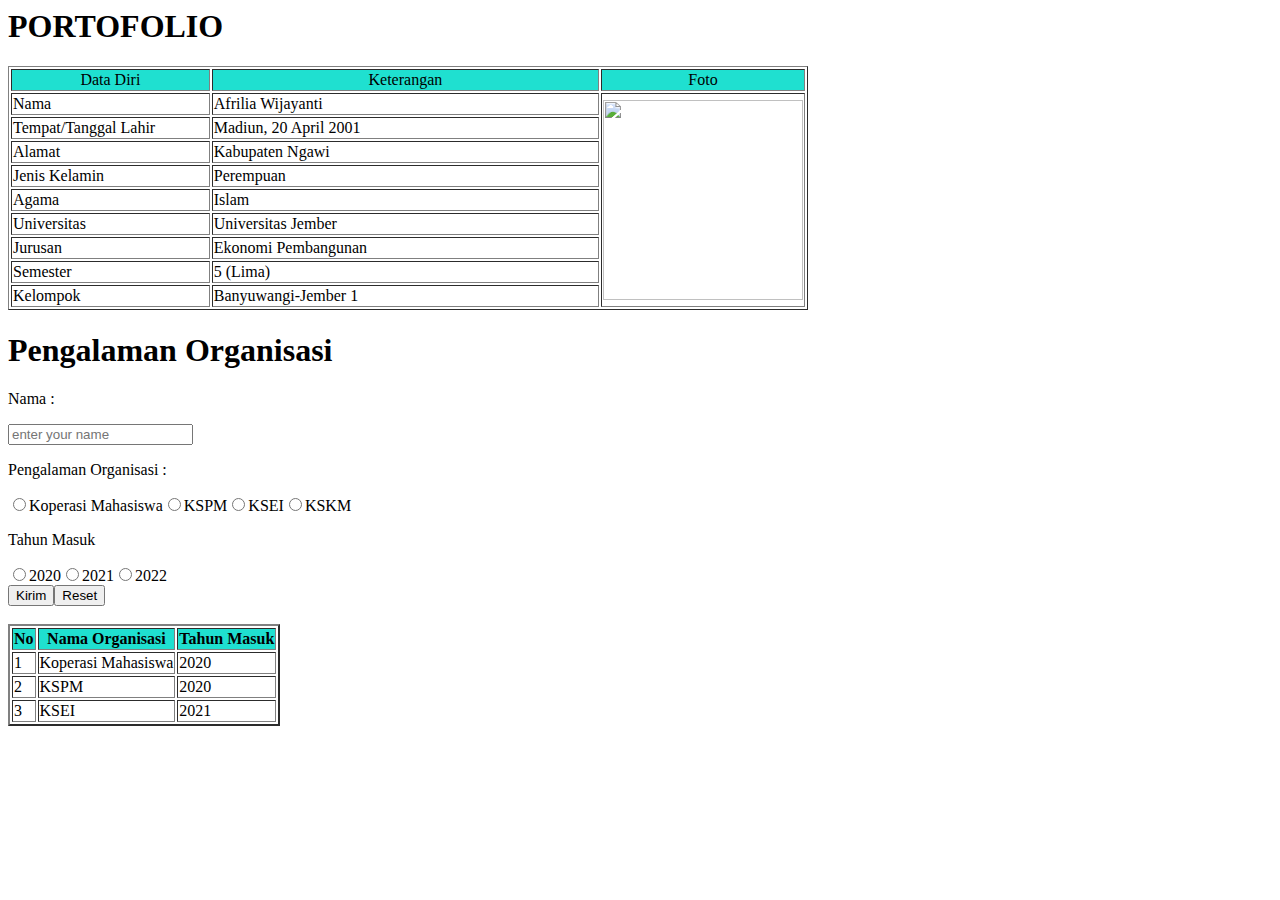
==== portofolio.html @ 44c1bf77 "add placeholder" ====
<html>
    <body>
        <h1>PORTOFOLIO</h1>
    <table border="1" cellsepacing="0" cellsepacing="5" width="800">
        <tr align="center" bgcolor="#1feSdS">
            <td width="200">Data Diri</td>
            <td width="400">Keterangan</td>
            <td width="200">Foto</td>
        </tr>
        <tr>
            <td>Nama</td>
            <td>Afrilia Wijayanti</td>
            <td rowspan="9"><img src="afrilia.jpg" width="200"></td>
        </tr>
        <tr>
            <td>Tempat/Tanggal Lahir</td>
            <td>Madiun, 20 April 2001</td>
        </tr>
        <tr>
            <td>Alamat</td>
            <td>Kabupaten Ngawi</td>
        </tr>
        <tr>
            <td>Jenis Kelamin</td>
            <td>Perempuan</td>
        </tr>
        <tr>
            <td>Agama</td>
            <td>Islam</td>
        </tr>
        <tr>
            <td>Universitas</td>
            <td>Universitas Jember</td>
        </tr>
        <tr>
            <td>Jurusan</td>
            <td>Ekonomi Pembangunan</td>
        </tr>
        <tr>
            <td>Semester</td>
            <td>5 (Lima)</td>
        </tr>
        <tr>
            <td>Kelompok</td>
            <td>Banyuwangi-Jember 1</td>
        </tr>
    </table>
    <!--Judul-->
    <h1>Pengalaman Organisasi</h1>
    <table>

    <form>
        <p>Nama :</p>
        <input type="text" name="nama" placeholder="enter your name">
        <p>Pengalaman Organisasi :</p>
        <input type="radio" name="Pengalaman organisasi" id="Koperasi Mahasiswa">
        <label for="Koperasi Mahasiswa">Koperasi Mahasiswa</label>
        <input type="radio" name="Pengalaman organisasi" id="KSPM">
        <label for="KSPM">KSPM</label>
        <input type="radio" name="Pengalaman Organisasi" id="KSEI">
        <label for="KSEI">KSEI</label>
        <input type="radio" name="Pengalaman organisasi" id="KSKM">
        <label for="KSKM">KSKM</label>
        <p>Tahun Masuk</p>
        <input type="radio" name="tahun masuk" id="2020">
        <label for="2020">2020</label>
        <input type="radio" name="tahun masuk" id="2021">
        <label for="2021">2021</label>
        <input type="radio" name="tahun masuk" id="2022">
        <label for="2022">2022</label>
        <div></div>
        <input type="submit" value="Kirim">
        <input type="reset" value="Reset">
        <div></div>
    </form>

    <br>
     <!--
        no,nama organisasi, tahun
     -->
    <table border="2">
        <tr align="center" bgcolor="#1feSdS">
            <th>No</th>
            <th>Nama Organisasi</th>
            <th>Tahun Masuk</th>
        </tr>
        <tr>
            <td>1</td>
            <td>Koperasi Mahasiswa</td>
            <td>2020</td>
        </tr>
        <tr>
            <td>2</td>
            <td>KSPM</td>
            <td>2020</td>
        </tr>
        <tr>
            <td>3</td>
            <td>KSEI</td>
            <td>2021</td>
        </tr>
    </table>
</html>
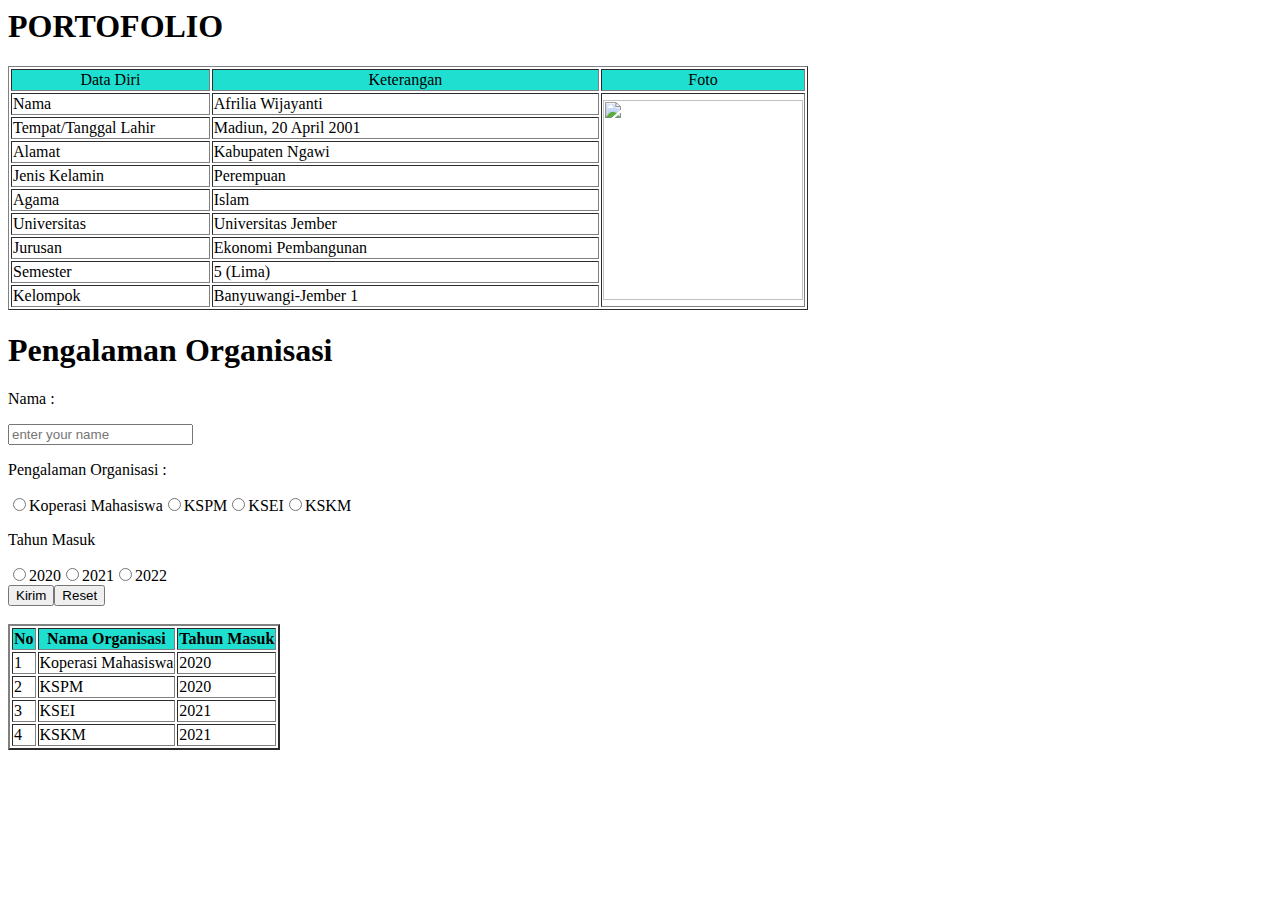
==== commit 3a1607ac: "portofolio" ====
--- a/portofolio.html
+++ b/portofolio.html
@@ -62,11 +62,11 @@
         <input type="radio" name="Pengalaman organisasi" id="KSKM">
         <label for="KSKM">KSKM</label>
         <p>Tahun Masuk</p>
-        <input type="radio" name="tahun masuk" id="2020">
+        <input type="radio" name="Tahun masuk" id="2020">
         <label for="2020">2020</label>
-        <input type="radio" name="tahun masuk" id="2021">
+        <input type="radio" name="Tahun masuk" id="2021">
         <label for="2021">2021</label>
-        <input type="radio" name="tahun masuk" id="2022">
+        <input type="radio" name="Tahun masuk" id="2022">
         <label for="2022">2022</label>
         <div></div>
         <input type="submit" value="Kirim">
@@ -99,5 +99,10 @@
             <td>KSEI</td>
             <td>2021</td>
         </tr>
+        <tr>
+            <td>4</td>
+            <td>KSKM</td>
+            <td>2021</td>
+        </tr>
     </table>
 </html>
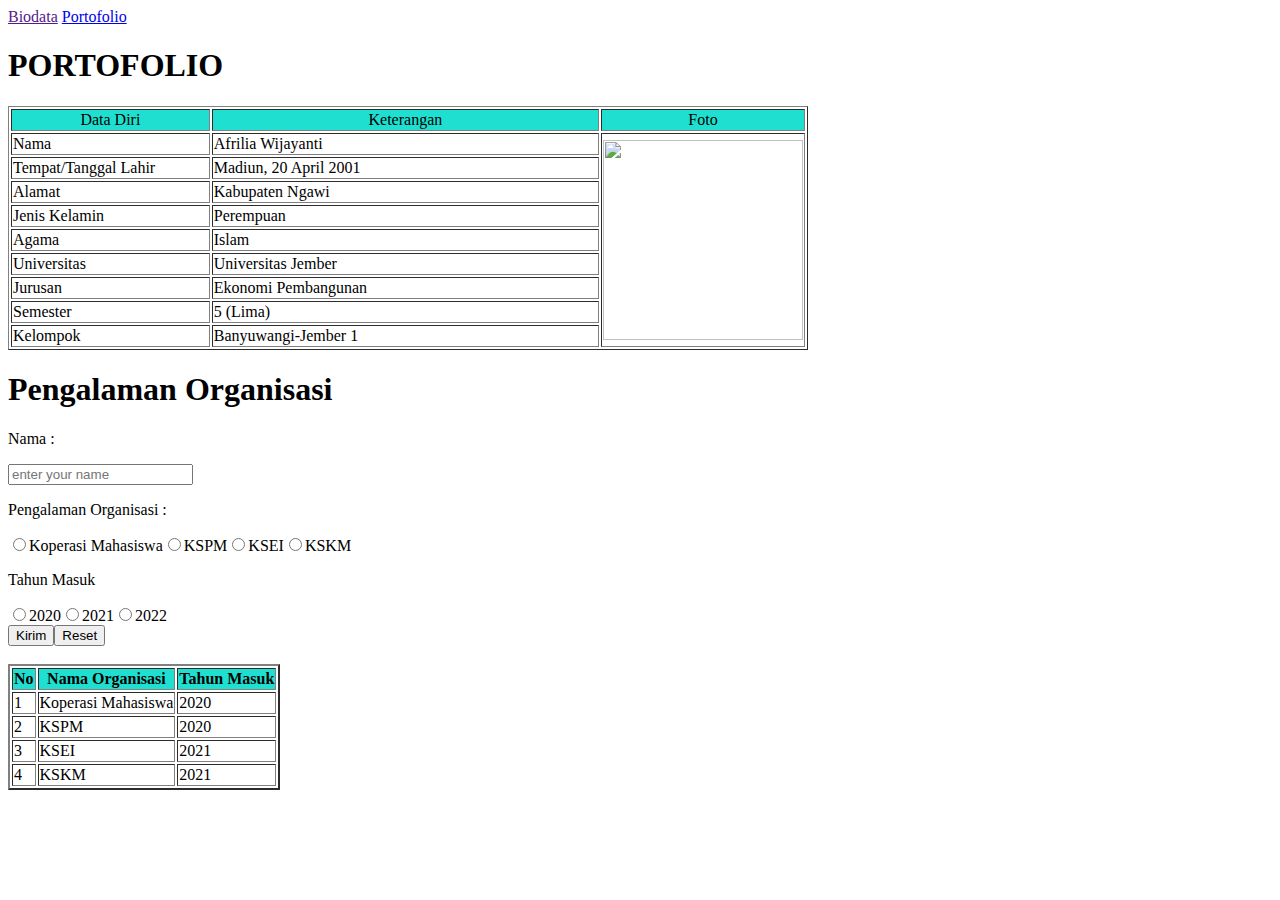
==== commit 4046dea9: "update menu" ====
--- a/portofolio.html
+++ b/portofolio.html
@@ -1,5 +1,7 @@
 <html>
     <body>
+        <a href="">Biodata</a>
+        <a href="portofolio.html">Portofolio</a>
         <h1>PORTOFOLIO</h1>
     <table border="1" cellsepacing="0" cellsepacing="5" width="800">
         <tr align="center" bgcolor="#1feSdS">
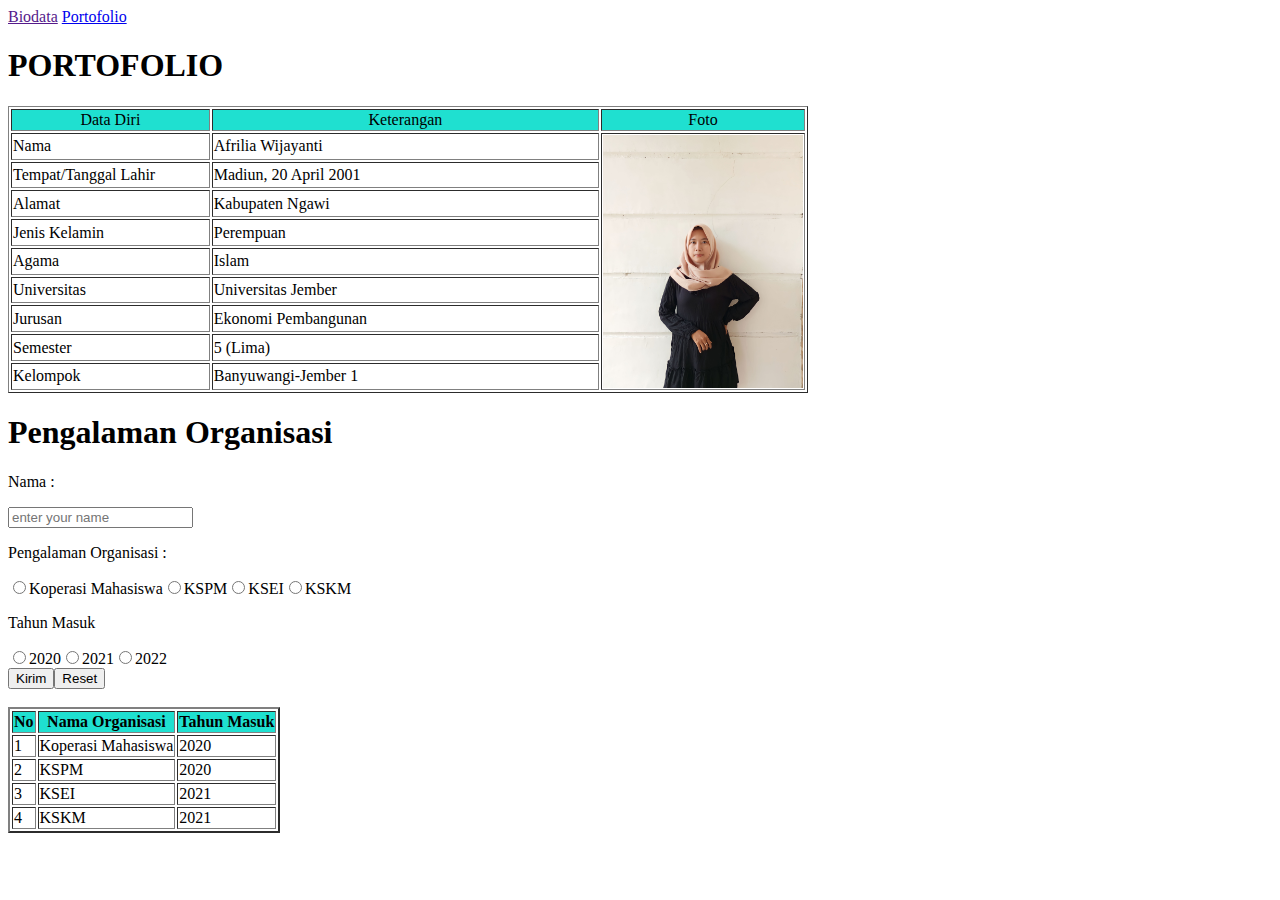
==== commit 8cb0b7f7: "update foto" ====
--- a/portofolio.html
+++ b/portofolio.html
@@ -12,7 +12,7 @@
         <tr>
             <td>Nama</td>
             <td>Afrilia Wijayanti</td>
-            <td rowspan="9"><img src="afrilia.jpg" width="200"></td>
+            <td rowspan="9"><img src="afi.jpg" width="200"></td>
         </tr>
         <tr>
             <td>Tempat/Tanggal Lahir</td>
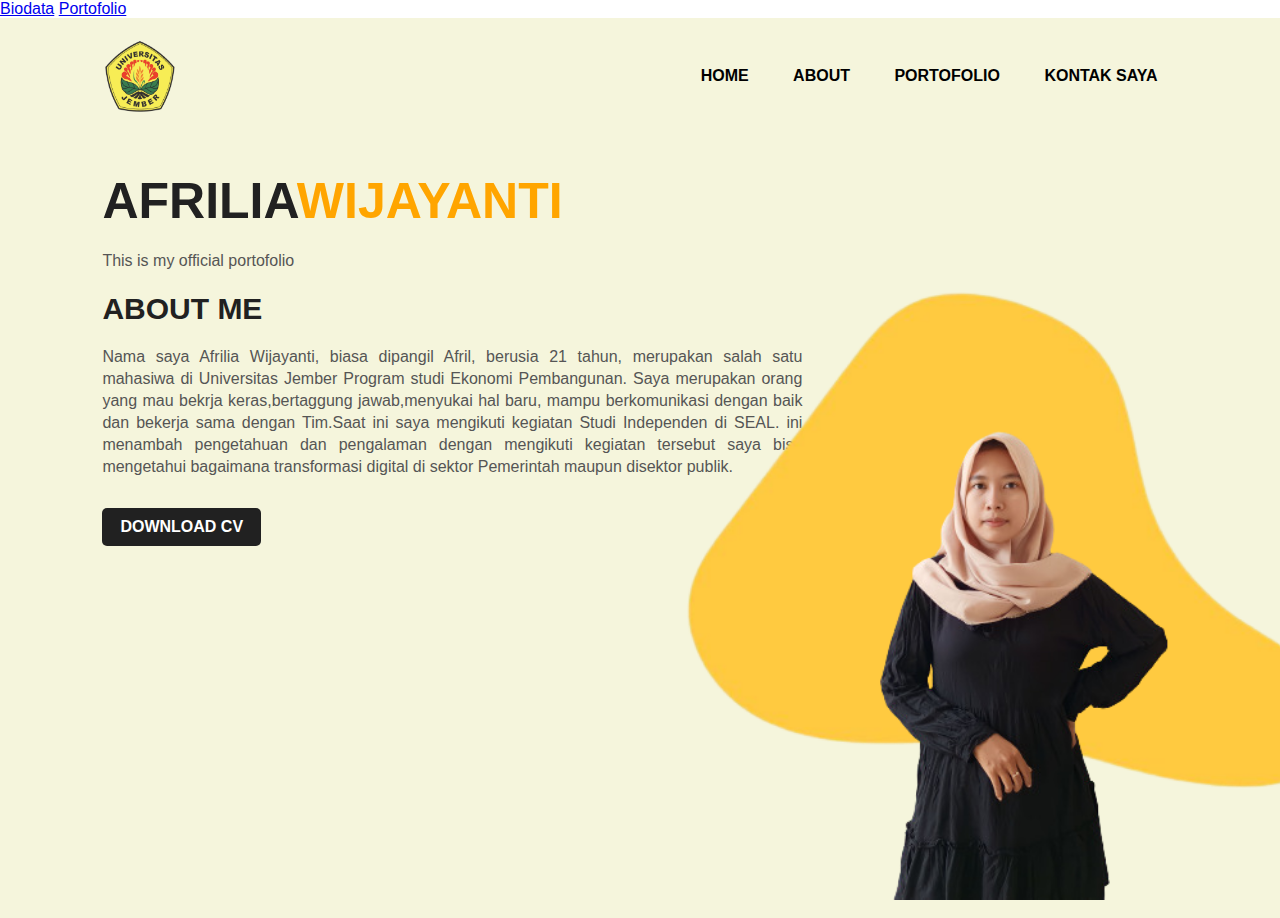
==== commit 773b2805: "update" ====
--- a/portofolio.html
+++ b/portofolio.html
@@ -1,110 +1,44 @@
-<html>
-    <body>
-        <a href="">Biodata</a>
-        <a href="portofolio.html">Portofolio</a>
-        <h1>PORTOFOLIO</h1>
-    <table border="1" cellsepacing="0" cellsepacing="5" width="800">
-        <tr align="center" bgcolor="#1feSdS">
-            <td width="200">Data Diri</td>
-            <td width="400">Keterangan</td>
-            <td width="200">Foto</td>
-        </tr>
-        <tr>
-            <td>Nama</td>
-            <td>Afrilia Wijayanti</td>
-            <td rowspan="9"><img src="afi.jpg" width="200"></td>
-        </tr>
-        <tr>
-            <td>Tempat/Tanggal Lahir</td>
-            <td>Madiun, 20 April 2001</td>
-        </tr>
-        <tr>
-            <td>Alamat</td>
-            <td>Kabupaten Ngawi</td>
-        </tr>
-        <tr>
-            <td>Jenis Kelamin</td>
-            <td>Perempuan</td>
-        </tr>
-        <tr>
-            <td>Agama</td>
-            <td>Islam</td>
-        </tr>
-        <tr>
-            <td>Universitas</td>
-            <td>Universitas Jember</td>
-        </tr>
-        <tr>
-            <td>Jurusan</td>
-            <td>Ekonomi Pembangunan</td>
-        </tr>
-        <tr>
-            <td>Semester</td>
-            <td>5 (Lima)</td>
-        </tr>
-        <tr>
-            <td>Kelompok</td>
-            <td>Banyuwangi-Jember 1</td>
-        </tr>
-    </table>
-    <!--Judul-->
-    <h1>Pengalaman Organisasi</h1>
-    <table>
-
-    <form>
-        <p>Nama :</p>
-        <input type="text" name="nama" placeholder="enter your name">
-        <p>Pengalaman Organisasi :</p>
-        <input type="radio" name="Pengalaman organisasi" id="Koperasi Mahasiswa">
-        <label for="Koperasi Mahasiswa">Koperasi Mahasiswa</label>
-        <input type="radio" name="Pengalaman organisasi" id="KSPM">
-        <label for="KSPM">KSPM</label>
-        <input type="radio" name="Pengalaman Organisasi" id="KSEI">
-        <label for="KSEI">KSEI</label>
-        <input type="radio" name="Pengalaman organisasi" id="KSKM">
-        <label for="KSKM">KSKM</label>
-        <p>Tahun Masuk</p>
-        <input type="radio" name="Tahun masuk" id="2020">
-        <label for="2020">2020</label>
-        <input type="radio" name="Tahun masuk" id="2021">
-        <label for="2021">2021</label>
-        <input type="radio" name="Tahun masuk" id="2022">
-        <label for="2022">2022</label>
-        <div></div>
-        <input type="submit" value="Kirim">
-        <input type="reset" value="Reset">
-        <div></div>
-    </form>
-
-    <br>
-     <!--
-        no,nama organisasi, tahun
-     -->
-    <table border="2">
-        <tr align="center" bgcolor="#1feSdS">
-            <th>No</th>
-            <th>Nama Organisasi</th>
-            <th>Tahun Masuk</th>
-        </tr>
-        <tr>
-            <td>1</td>
-            <td>Koperasi Mahasiswa</td>
-            <td>2020</td>
-        </tr>
-        <tr>
-            <td>2</td>
-            <td>KSPM</td>
-            <td>2020</td>
-        </tr>
-        <tr>
-            <td>3</td>
-            <td>KSEI</td>
-            <td>2021</td>
-        </tr>
-        <tr>
-            <td>4</td>
-            <td>KSKM</td>
-            <td>2021</td>
-        </tr>
-    </table>
-</html>
+<!DOCTYPE html>
+<html lang="en">
+<head>
+    <meta charset="UTF-8">
+    <meta http-equiv="X-UA-Compatible" content="IE=edge">
+    <title>Portofolio</title>
+    <link rel="stylesheet" href="portofolio.css">
+</head>
+<body>
+    <!--Menu-->
+    <a href="index.html">Biodata</a>
+    <a href="portofolio.html">Portofolio</a>
+    <div class="hero">
+        <nav>
+            <img src="logo_unej.png" class="logo">
+            <ul>
+                <li><a href="#">HOME</a></li>
+                <li><a href="#">ABOUT</a></li>
+                <li><a href="#">PORTOFOLIO</a></li>
+                <li><a href="#">KONTAK SAYA</a></li>
+            </ul>
+        </nav>
+        <div class="detel">
+            <h1>AFRILIA<span>WIJAYANTI</span></h1>
+            <p>This is my official portofolio</p>
+            <h2>ABOUT ME</h2>
+                <p align="justify">Nama saya Afrilia Wijayanti, biasa dipangil Afril, berusia 21 tahun, 
+                merupakan salah satu mahasiwa di Universitas Jember Program studi Ekonomi Pembangunan.
+                Saya merupakan orang yang mau bekrja keras,bertaggung jawab,menyukai hal baru, 
+                mampu berkomunikasi dengan baik dan bekerja sama dengan Tim.Saat ini saya mengikuti 
+                kegiatan Studi Independen di SEAL. ini menambah pengetahuan dan pengalaman 
+                dengan mengikuti kegiatan tersebut saya bisa mengetahui bagaimana transformasi 
+                digital di sektor Pemerintah maupun disektor publik.
+                </p>
+            <a href="index.html">DOWNLOAD CV</a>  
+            </div>
+        </div>
+            <div class="images">
+                <img src="shape.png" class="shape">
+                <img src="lia.png" class="gril">
+            </div>
+    </div>
+</body>
+</html>--- a/portofolio.css
+++ b/portofolio.css
@@ -0,0 +1,117 @@
+*{
+    margin: 0;
+    padding: 0;
+    font-family: sans-serif;
+}
+
+.hero{
+    position: relative;
+    width: 100%;
+    height: 100vh;
+    background-color: #F5F5DC ;
+}
+.logo{
+    width: 2cm;
+    height: 2cm;
+    margin-right: 0;
+}
+nav{
+    display: flex;
+    width: 84%;
+    margin:auto;
+    padding: 20px 0;
+    align-items: center;
+    justify-content: space-between;
+}
+
+nav ul li{
+    display: inline-block;
+    list-style: none;
+    margin: 10px 20px;
+}
+
+nav ul li a{
+    text-decoration: none;
+    color: #000;
+    font-weight: bold;
+}
+
+nav ul li a:hover{
+    color: red;
+}
+
+
+.detel{
+    margin-left: 8%;
+    margin-top: 3%;
+}
+
+.detel h1{
+    font-size: 50px;
+    color: #212121;
+    margin-bottom: 20px;
+}
+
+.detel h2{
+    font-size: 30px;
+    color: #212121;
+    margin-bottom: 20px;
+    margin-top: 20px;
+}
+
+.detel ul li{
+    color:#555;
+    line-height: 22px;
+}
+
+div{
+    width: 700px;
+    height: 100px;
+}
+span{
+    color: orange;
+}
+
+.detel p{
+    color:#555;
+    line-height: 22px;
+}
+
+.detel a{
+    background-color: #212121;
+    padding: 10px 18px;
+    text-decoration: none;
+    font-weight: bold;
+    color: #fff;
+    display: inline-block;
+    margin: 30px 0;
+    border-radius: 5px;
+}
+
+.detel a:hover{
+    color: red;
+}
+
+.images{
+    width: 45%;
+    height: 80%;
+    position: absolute;
+    bottom: 0;
+    right: 100px;
+}
+
+.images img{
+    height: 100%;
+    position: absolute;
+    left: 70%;
+    bottom: 0;
+    transform: translateX(-50%);
+    transition: bottom 1s; left: 1s;
+}
+
+.images:hover .shape{
+    bottom: 40px;
+}
+.images:hover .girl{
+    left: 65%;
+}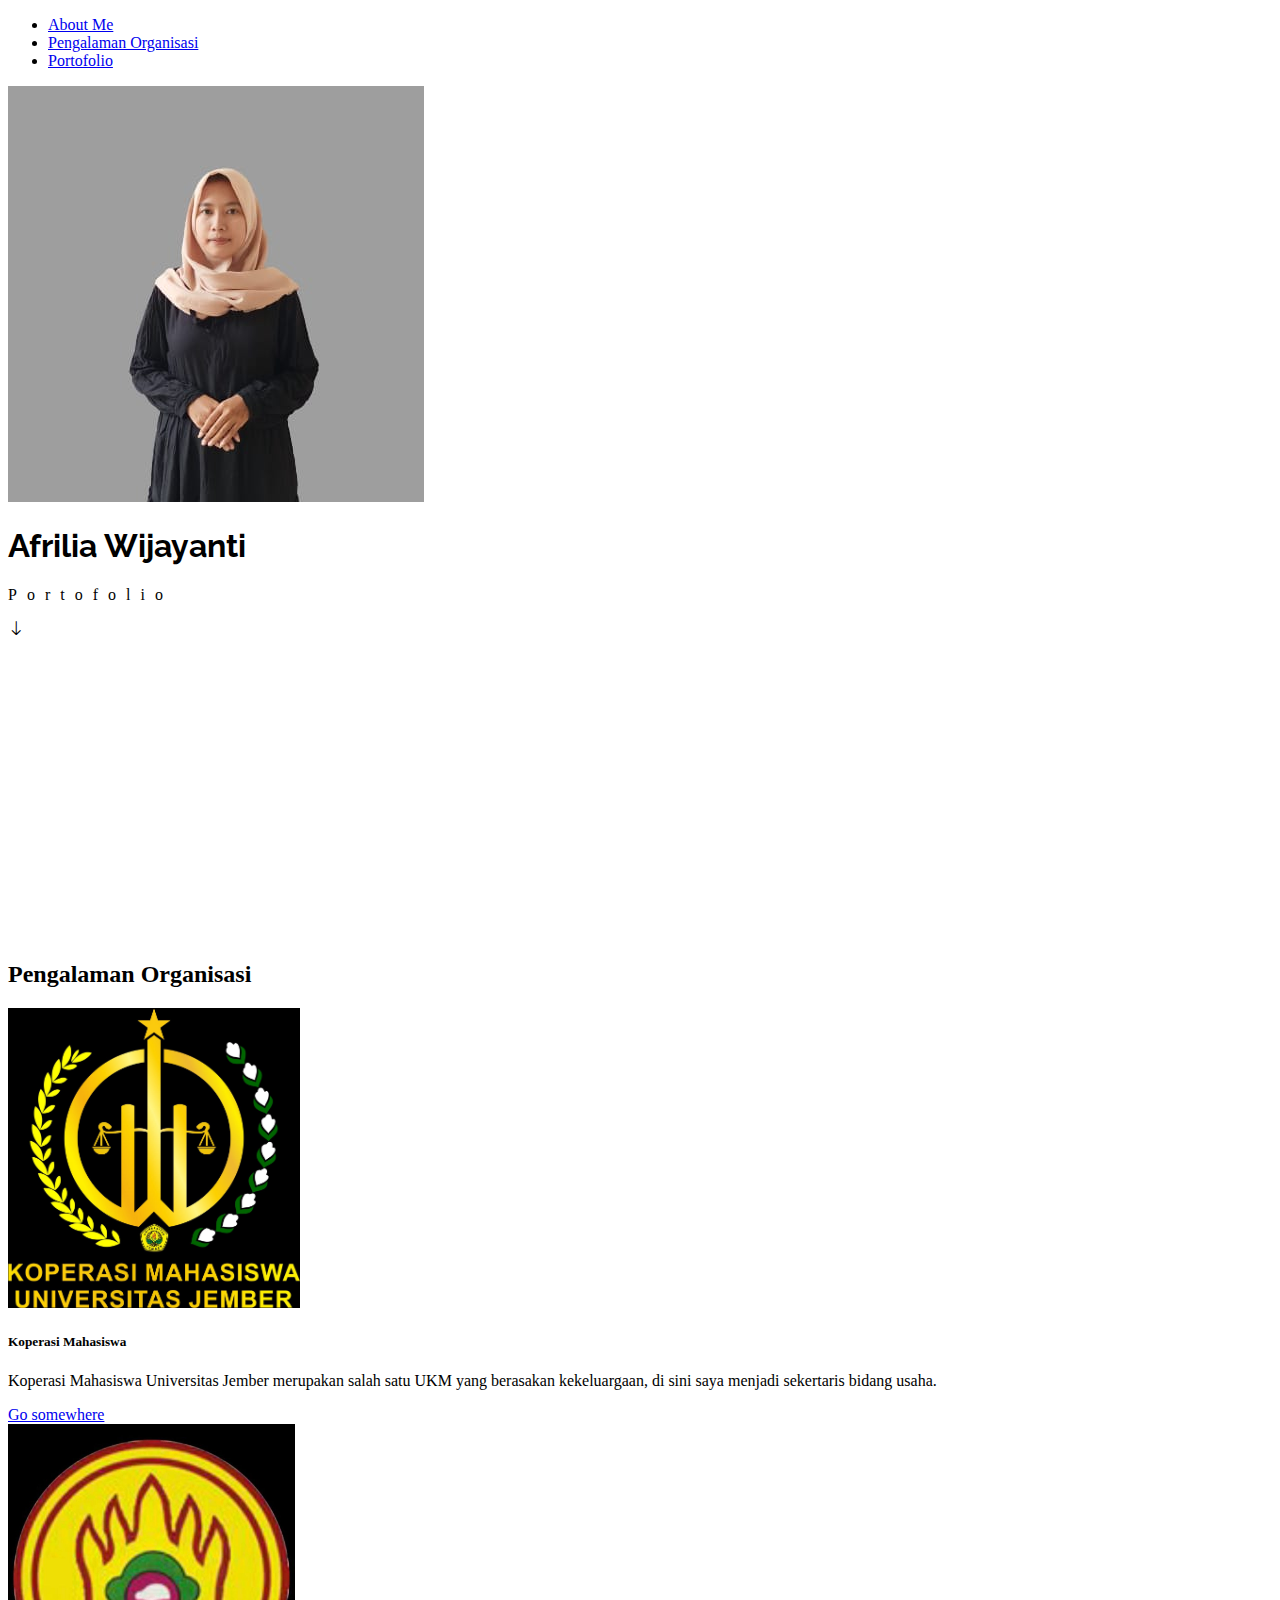
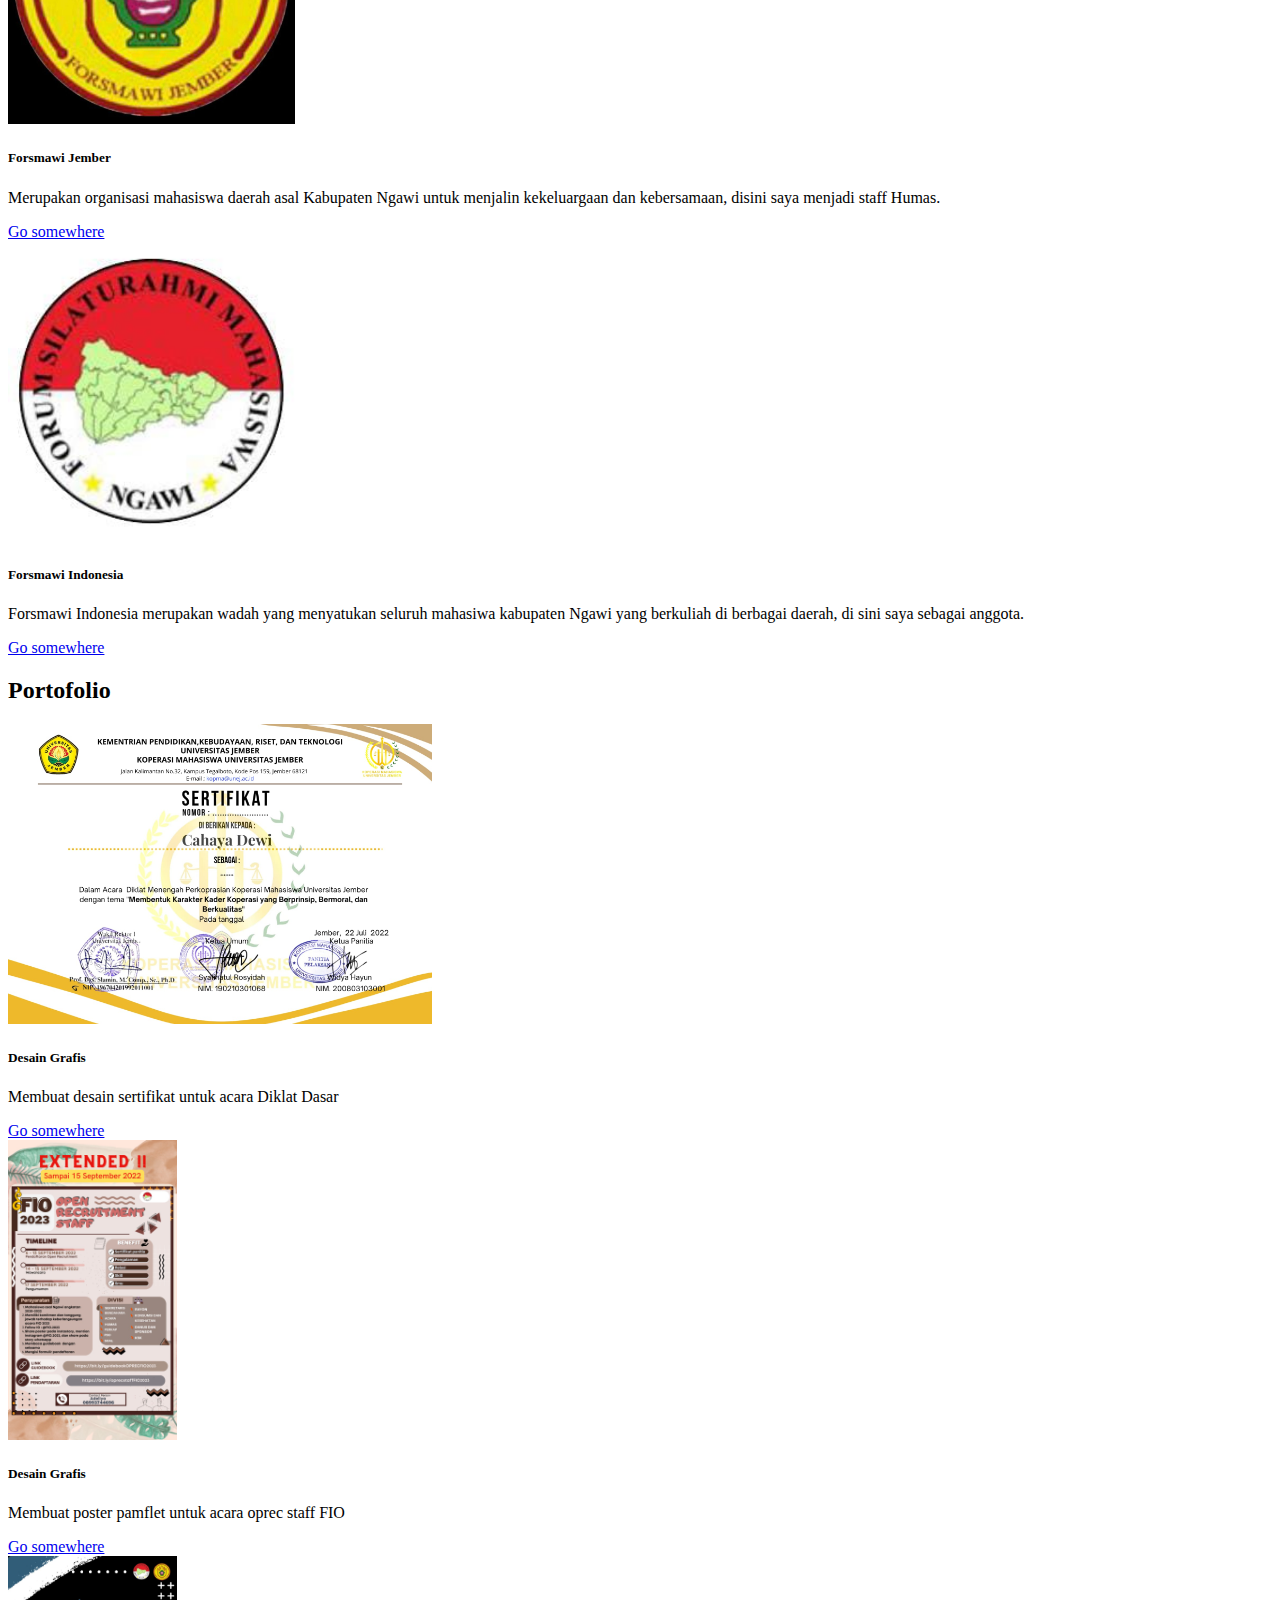
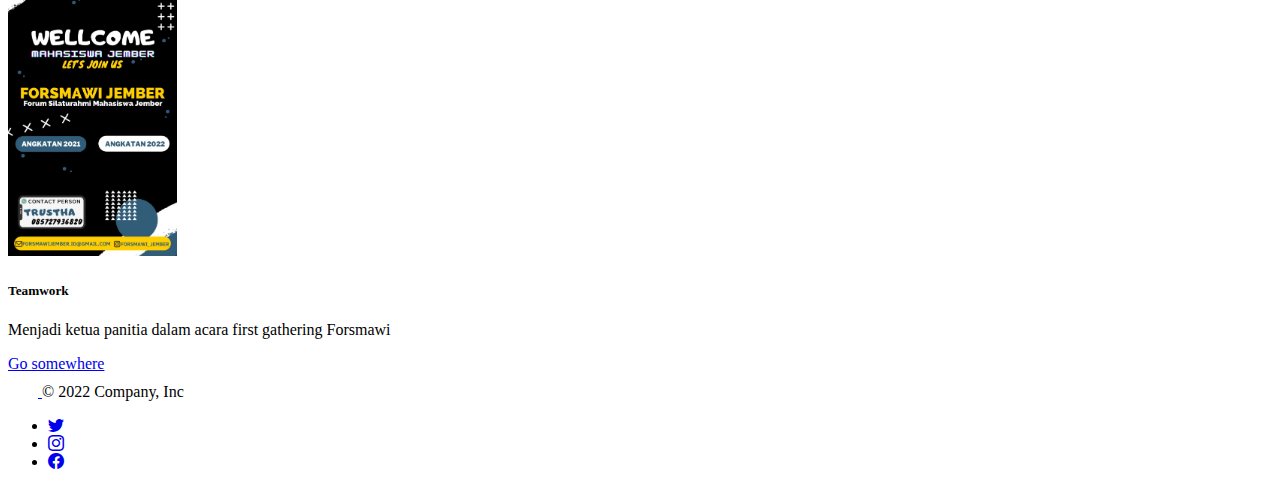
==== commit 381bc2cd: "update" ====
--- a/portofolio.html
+++ b/portofolio.html
@@ -1,44 +1,134 @@
-<!DOCTYPE html>
+<!doctype html>
 <html lang="en">
-<head>
-    <meta charset="UTF-8">
-    <meta http-equiv="X-UA-Compatible" content="IE=edge">
+  <head>
+    <meta charset="utf-8">
+    <meta name="viewport" content="width=device-width, initial-scale=1">
     <title>Portofolio</title>
+    <link href="https://cdn.jsdelivr.net/npm/bootstrap@5.2.2/dist/css/bootstrap.min.css" rel="stylesheet" integrity="sha384-Zenh87qX5JnK2Jl0vWa8Ck2rdkQ2Bzep5IDxbcnCeuOxjzrPF/et3URy9Bv1WTRi" crossorigin="anonymous">
     <link rel="stylesheet" href="portofolio.css">
-</head>
-<body>
-    <!--Menu-->
-    <a href="index.html">Biodata</a>
-    <a href="portofolio.html">Portofolio</a>
-    <div class="hero">
-        <nav>
-            <img src="logo_unej.png" class="logo">
-            <ul>
-                <li><a href="#">HOME</a></li>
-                <li><a href="#">ABOUT</a></li>
-                <li><a href="#">PORTOFOLIO</a></li>
-                <li><a href="#">KONTAK SAYA</a></li>
+    <link rel="stylesheet" href="https://cdn.jsdelivr.net/npm/bootstrap-icons@1.9.1/font/bootstrap-icons.css">
+    <!--font-->
+    <link rel="preconnect" href="https://fonts.googleapis.com">
+    <link rel="preconnect" href="https://fonts.gstatic.com" crossorigin>
+    <link href="https://fonts.googleapis.com/css2?family=Raleway:ital,wght@0,200;0,300;0,400;0,500;0,600;0,700;0,800;0,900;1,200;1,300;1,400;1,500;1,600;1,700;1,800;1,900&display=swap" rel="stylesheet">
+  </head>
+
+  <body>
+    <nav class="navbar navbar-expand-lg bg-light shadow-sm sticky-top">
+        <div class="container-fluid">
+          <div class="collapse navbar-collapse" id="navbarNav">
+            <ul class="navbar-nav mx-auto">
+              <li class="nav-item">
+                <a class="nav-link active fw-bolder text-dark" aria-current="page" href="index.html">About Me</a>
+              </li>
+              <li class="nav-item">
+                <a class="nav-link active fw-bolder text-dark" aria-current="page" href="#pengalaman organisasi">Pengalaman Organisasi</a>
+              </li>
+              <li class="nav-item">
+                <a class="nav-link active fw-bolder text-dark" aria-current="page" href="#portofolio">Portofolio</a>
+              </li>
             </ul>
-        </nav>
-        <div class="detel">
-            <h1>AFRILIA<span>WIJAYANTI</span></h1>
-            <p>This is my official portofolio</p>
-            <h2>ABOUT ME</h2>
-                <p align="justify">Nama saya Afrilia Wijayanti, biasa dipangil Afril, berusia 21 tahun, 
-                merupakan salah satu mahasiwa di Universitas Jember Program studi Ekonomi Pembangunan.
-                Saya merupakan orang yang mau bekrja keras,bertaggung jawab,menyukai hal baru, 
-                mampu berkomunikasi dengan baik dan bekerja sama dengan Tim.Saat ini saya mengikuti 
-                kegiatan Studi Independen di SEAL. ini menambah pengetahuan dan pengalaman 
-                dengan mengikuti kegiatan tersebut saya bisa mengetahui bagaimana transformasi 
-                digital di sektor Pemerintah maupun disektor publik.
-                </p>
-            <a href="index.html">DOWNLOAD CV</a>  
-            </div>
+          </div>
         </div>
-            <div class="images">
-                <img src="shape.png" class="shape">
-                <img src="lia.png" class="gril">
-            </div>
+    </nav>
+
+    <!-- hero -->
+    <div id="hero" class="container d-flex flex-column align-items-center justify-content-center mb-5">
+        <img src="aku.jpeg" class="image.hero rounded-circle" alt="">
+        <h1 class="title">Afrilia Wijayanti</h1>
+        <p class="subtitle">Portofolio</p>
+        <i class="bi bi-arrow-down"></i>
     </div>
-</body>
-</html>+
+     <!--Pengalaman Organisasi-->
+     <div id="pengalaman organisasi" class="container mb-5">
+        <h2 class="text-center mb-3">Pengalaman Organisasi</h2>
+          <div class="row">
+              <div class="col-4">
+                <div class="card">
+                  <img src="km.jpeg" class="card-img-top" alt="...">
+                    <div class="card-body">
+                        <h5 class="card-title">Koperasi Mahasiswa</h5>
+                        <p class="card-text">Koperasi Mahasiswa Universitas Jember merupakan salah satu UKM yang berasakan kekeluargaan, di sini saya menjadi sekertaris bidang usaha.</p>
+                        <a href="#" class="btn btn-primary w-100">Go somewhere</a>
+                    </div>
+                </div>
+              </div>
+              <div class="col-4">
+                  <div class="card">
+                      <img src="fj.jpeg" class="card-img-top" alt="...">
+                      <div class="card-body">
+                        <h5 class="card-title">Forsmawi Jember</h5>
+                        <p class="card-text">Merupakan organisasi mahasiswa daerah asal Kabupaten Ngawi untuk menjalin kekeluargaan dan kebersamaan, disini saya menjadi staff Humas.</p>
+                        <a href="#" class="btn btn-primary w-100">Go somewhere</a>
+                      </div>
+                  </div>
+              </div>
+              <div class="col-4">
+                  <div class="card">
+                      <img src="fi.jpeg" class="card-img-top" alt="...">
+                      <div class="card-body">
+                        <h5 class="card-title">Forsmawi Indonesia</h5>
+                        <p class="card-text">Forsmawi Indonesia merupakan wadah yang menyatukan seluruh mahasiwa kabupaten Ngawi yang berkuliah di berbagai daerah, di sini saya sebagai anggota.</p>
+                        <a href="#" class="btn btn-primary w-100">Go somewhere</a>
+                      </div>
+                  </div>
+              </div>
+          </div>
+      </div>
+    <!--Portofolio-->
+    <div id="portofolio" class="container mb-5">
+        <h2 class="text-center mb-3">Portofolio</h2>
+          <div class="row">
+              <div class="col-4">
+                <div class="card">
+                  <img src="1.jpeg" class="card-img-top" alt="...">
+                    <div class="card-body">
+                        <h5 class="card-title">Desain Grafis</h5>
+                        <p class="card-text">Membuat desain sertifikat untuk acara Diklat Dasar</p>
+                        <a href="#" class="btn btn-primary w-100">Go somewhere</a>
+                    </div>
+                </div>
+              </div>
+              <div class="col-4">
+                  <div class="card">
+                      <img src="2.jpeg" class="card-img-top" alt="...">
+                      <div class="card-body">
+                        <h5 class="card-title">Desain Grafis</h5>
+                        <p class="card-text">Membuat poster pamflet untuk acara oprec staff FIO</p>
+                        <a href="#" class="btn btn-primary w-100">Go somewhere</a>
+                      </div>
+                  </div>
+              </div>
+              <div class="col-4">
+                  <div class="card">
+                      <img src="3.jpeg" class="card-img-top" alt="...">
+                      <div class="card-body">
+                        <h5 class="card-title">Teamwork</h5>
+                        <p class="card-text">Menjadi ketua panitia dalam acara first gathering Forsmawi</p>
+                        <a href="#" class="btn btn-primary w-100">Go somewhere</a>
+                      </div>
+                  </div>
+              </div>
+          </div>
+      </div>
+    
+    <!--footer-->
+    <div class="container-fluid">
+        <footer class="d-flex flex-wrap justify-content-between align-items-center py-3 my-4 border-top">
+          <div class="col-md-4 d-flex align-items-center">
+            <a href="/" class="mb-3 me-2 mb-md-0 text-muted text-decoration-none lh-1">
+              <svg class="bi" width="30" height="24"><use xlink:href="#bootstrap"/></svg>
+            </a>
+            <span class="mb-3 mb-md-0 text-muted">&copy; 2022 Company, Inc</span>
+          </div>
+          <ul class="nav col-md-4 justify-content-end list-unstyled d-flex">
+            <li class="ms-3"><a class="text-muted" href="#"><i class="bi bi-twitter"></i></svg></a></li>
+            <li class="ms-3"><a class="text-muted" href="#"><i class="bi bi-instagram"></i></svg></a></li>
+            <li class="ms-3"><a class="text-muted" href="#"><i class="bi bi-facebook"></i></svg></a></li>
+          </ul>
+        </footer>
+      </div>
+      <script src="https://cdn.jsdelivr.net/npm/bootstrap@5.2.2/dist/js/bootstrap.bundle.min.js" integrity="sha384-OERcA2EqjJCMA+/3y+gxIOqMEjwtxJY7qPCqsdltbNJuaOe923+mo//f6V8Qbsw3" crossorigin="anonymous"></script>
+    </body>
+  </html>--- a/portofolio.css
+++ b/portofolio.css
@@ -1,117 +1,27 @@
-*{
-    margin: 0;
-    padding: 0;
-    font-family: sans-serif;
+.image.hero {
+    width: 250px;
+    height: 250px;
+    object-fit: cover;
 }
 
-.hero{
-    position: relative;
-    width: 100%;
-    height: 100vh;
-    background-color: #F5F5DC ;
-}
-.logo{
-    width: 2cm;
-    height: 2cm;
-    margin-right: 0;
-}
-nav{
-    display: flex;
-    width: 84%;
-    margin:auto;
-    padding: 20px 0;
-    align-items: center;
-    justify-content: space-between;
+.title {
+   font-family:'Raleway', sans-serif;
 }
 
-nav ul li{
-    display: inline-block;
-    list-style: none;
-    margin: 10px 20px;
+.subtitle {
+    letter-spacing: 10px;
 }
 
-nav ul li a{
-    text-decoration: none;
-    color: #000;
-    font-weight: bold;
+#hero {
+    height: 95vh;
 }
 
-nav ul li a:hover{
-    color: red;
+.card-img-top {
+    height: 300px;
+    object-fit: cover;
 }
 
-
-.detel{
-    margin-left: 8%;
-    margin-top: 3%;
+.card-text {
+    text-align: justify;
 }
 
-.detel h1{
-    font-size: 50px;
-    color: #212121;
-    margin-bottom: 20px;
-}
-
-.detel h2{
-    font-size: 30px;
-    color: #212121;
-    margin-bottom: 20px;
-    margin-top: 20px;
-}
-
-.detel ul li{
-    color:#555;
-    line-height: 22px;
-}
-
-div{
-    width: 700px;
-    height: 100px;
-}
-span{
-    color: orange;
-}
-
-.detel p{
-    color:#555;
-    line-height: 22px;
-}
-
-.detel a{
-    background-color: #212121;
-    padding: 10px 18px;
-    text-decoration: none;
-    font-weight: bold;
-    color: #fff;
-    display: inline-block;
-    margin: 30px 0;
-    border-radius: 5px;
-}
-
-.detel a:hover{
-    color: red;
-}
-
-.images{
-    width: 45%;
-    height: 80%;
-    position: absolute;
-    bottom: 0;
-    right: 100px;
-}
-
-.images img{
-    height: 100%;
-    position: absolute;
-    left: 70%;
-    bottom: 0;
-    transform: translateX(-50%);
-    transition: bottom 1s; left: 1s;
-}
-
-.images:hover .shape{
-    bottom: 40px;
-}
-.images:hover .girl{
-    left: 65%;
-}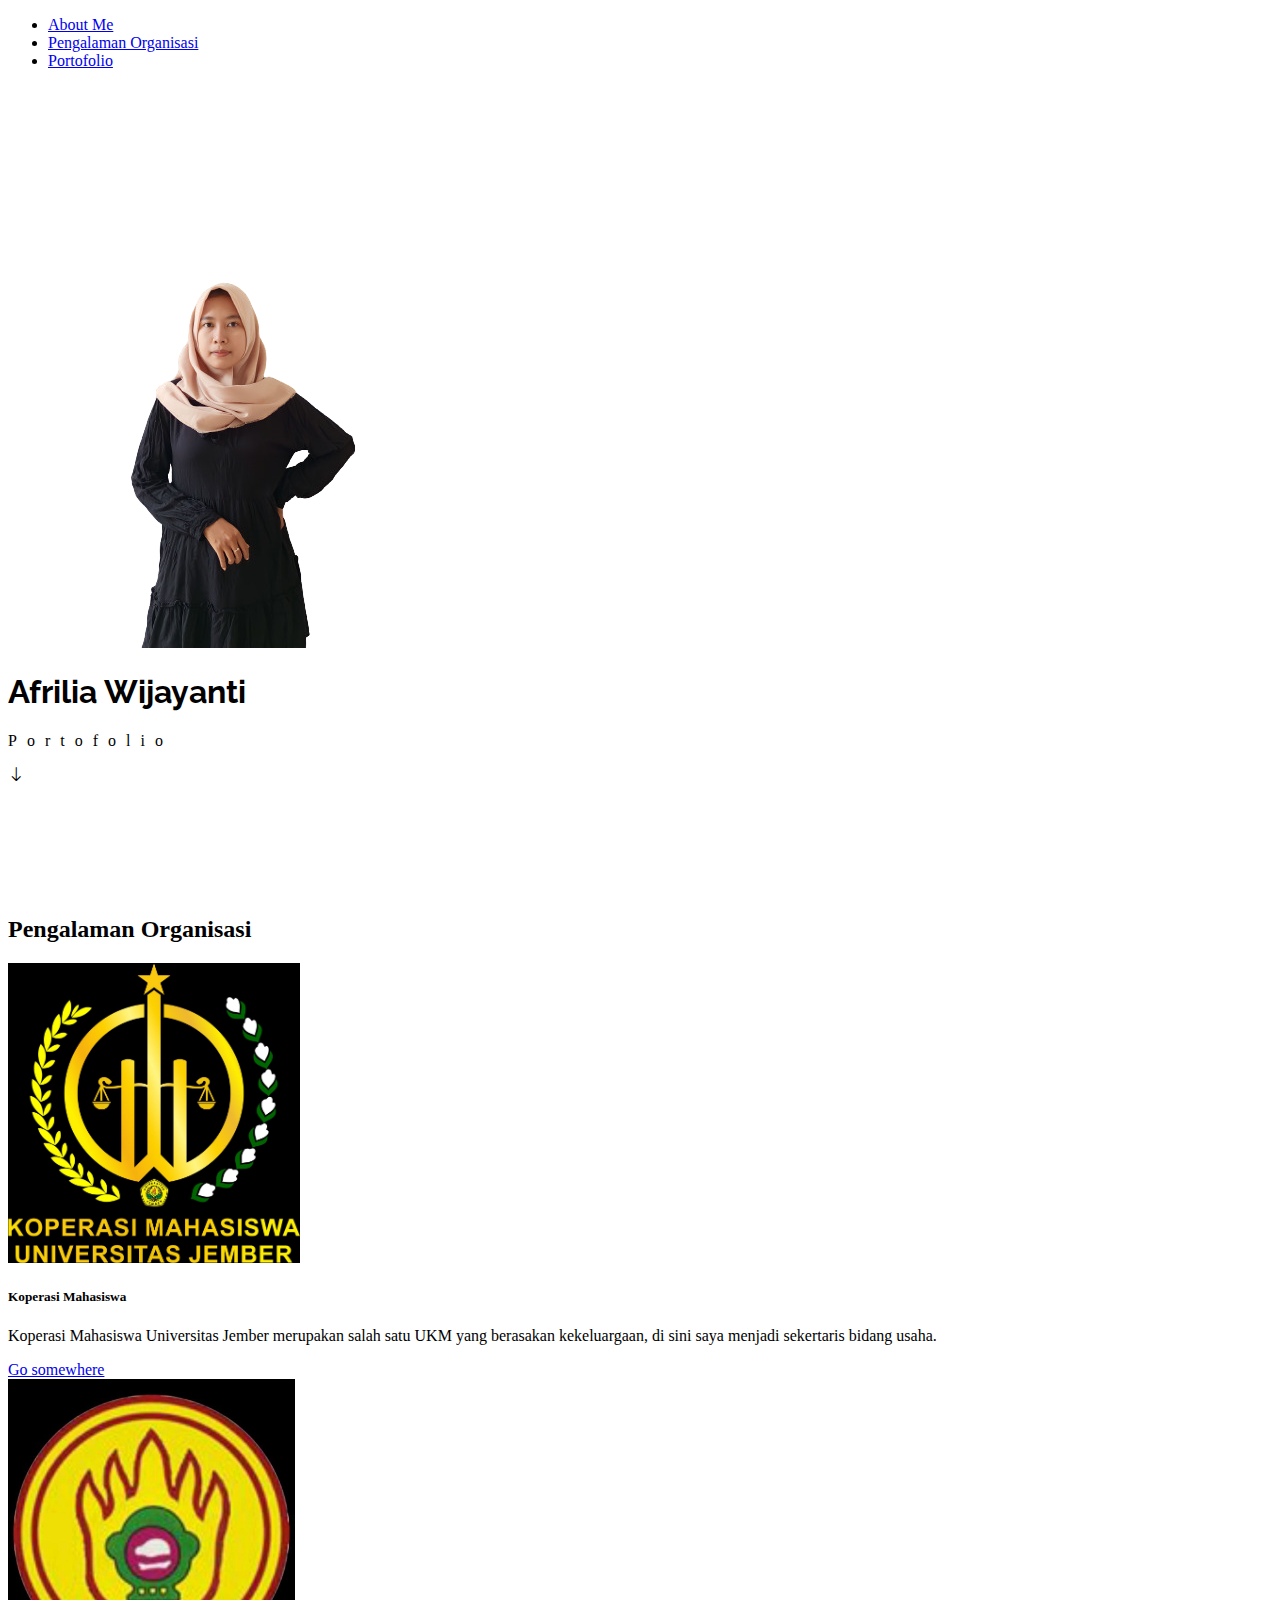
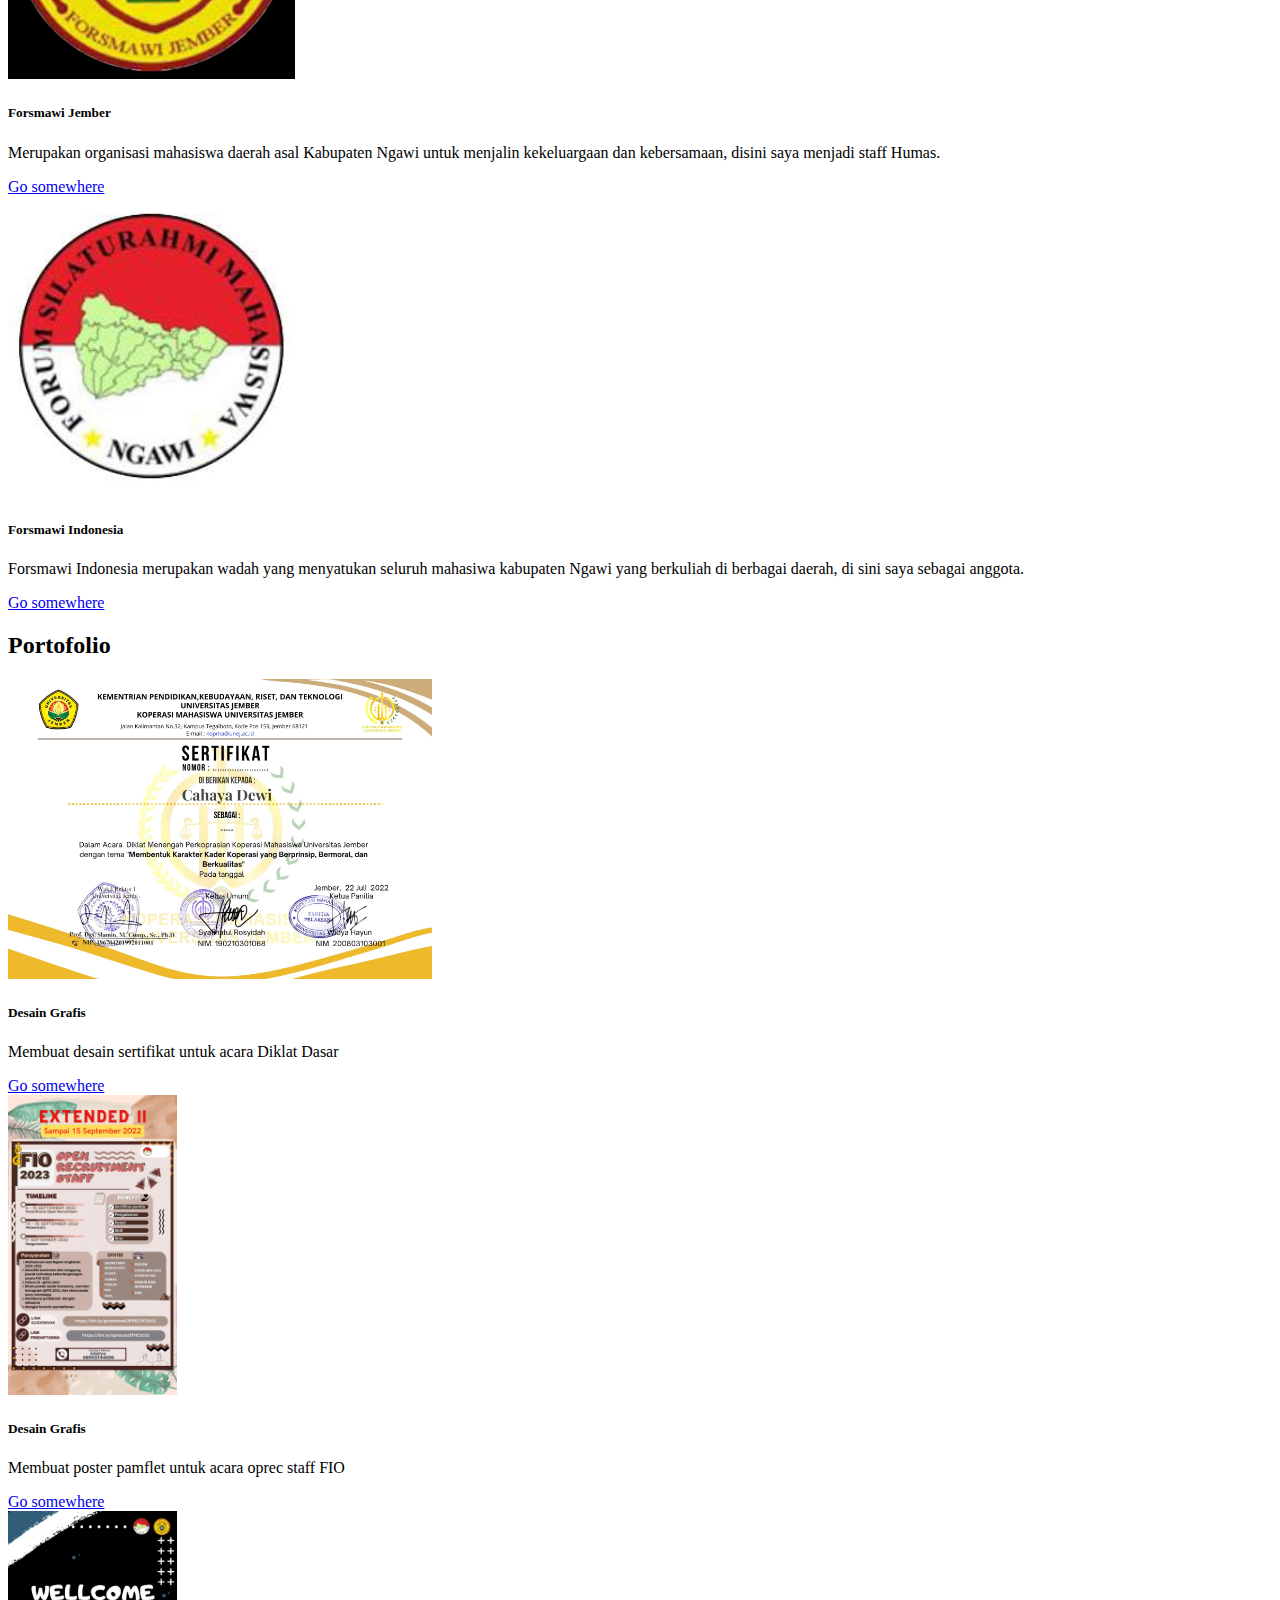
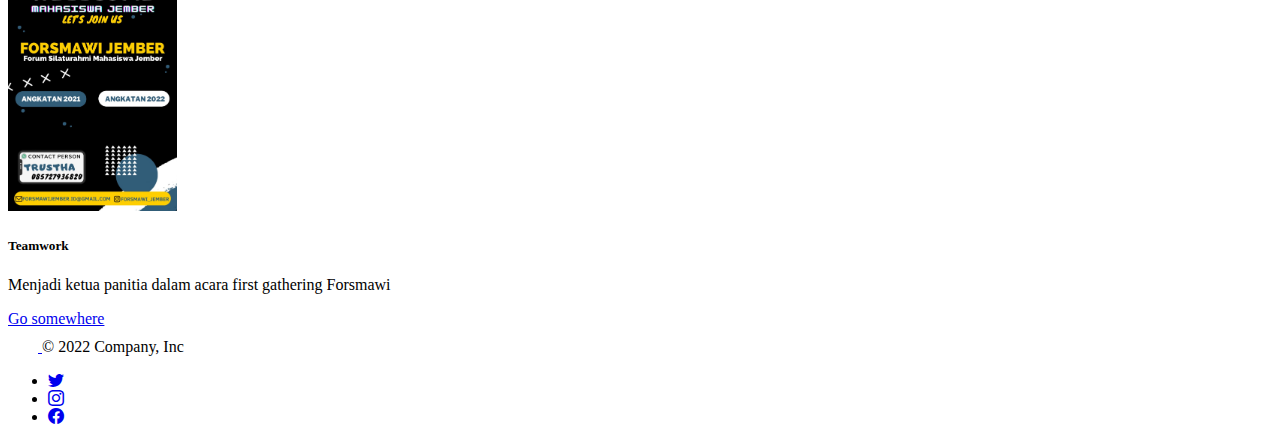
==== commit 4136b780: "bootstrap" ====
--- a/portofolio.html
+++ b/portofolio.html
@@ -34,14 +34,14 @@
 
     <!-- hero -->
     <div id="hero" class="container d-flex flex-column align-items-center justify-content-center mb-5">
-        <img src="aku.jpeg" class="image.hero rounded-circle" alt="">
+        <img src="lia.png" class="image.hero rounded-circle" alt="">
         <h1 class="title">Afrilia Wijayanti</h1>
         <p class="subtitle">Portofolio</p>
         <i class="bi bi-arrow-down"></i>
     </div>
 
      <!--Pengalaman Organisasi-->
-     <div id="pengalaman organisasi" class="container mb-5">
+     <div id="pengalaman organisasi" class="container mb-7">
         <h2 class="text-center mb-3">Pengalaman Organisasi</h2>
           <div class="row">
               <div class="col-4">
@@ -77,7 +77,7 @@
           </div>
       </div>
     <!--Portofolio-->
-    <div id="portofolio" class="container mb-5">
+    <div id="portofolio" class="container mb-8">
         <h2 class="text-center mb-3">Portofolio</h2>
           <div class="row">
               <div class="col-4">
--- a/portofolio.css
+++ b/portofolio.css
@@ -1,6 +1,6 @@
 .image.hero {
     width: 250px;
-    height: 250px;
+    height: 150px;
     object-fit: cover;
 }
 
@@ -13,7 +13,7 @@
 }
 
 #hero {
-    height: 95vh;
+    height: 90vh;
 }
 
 .card-img-top {
